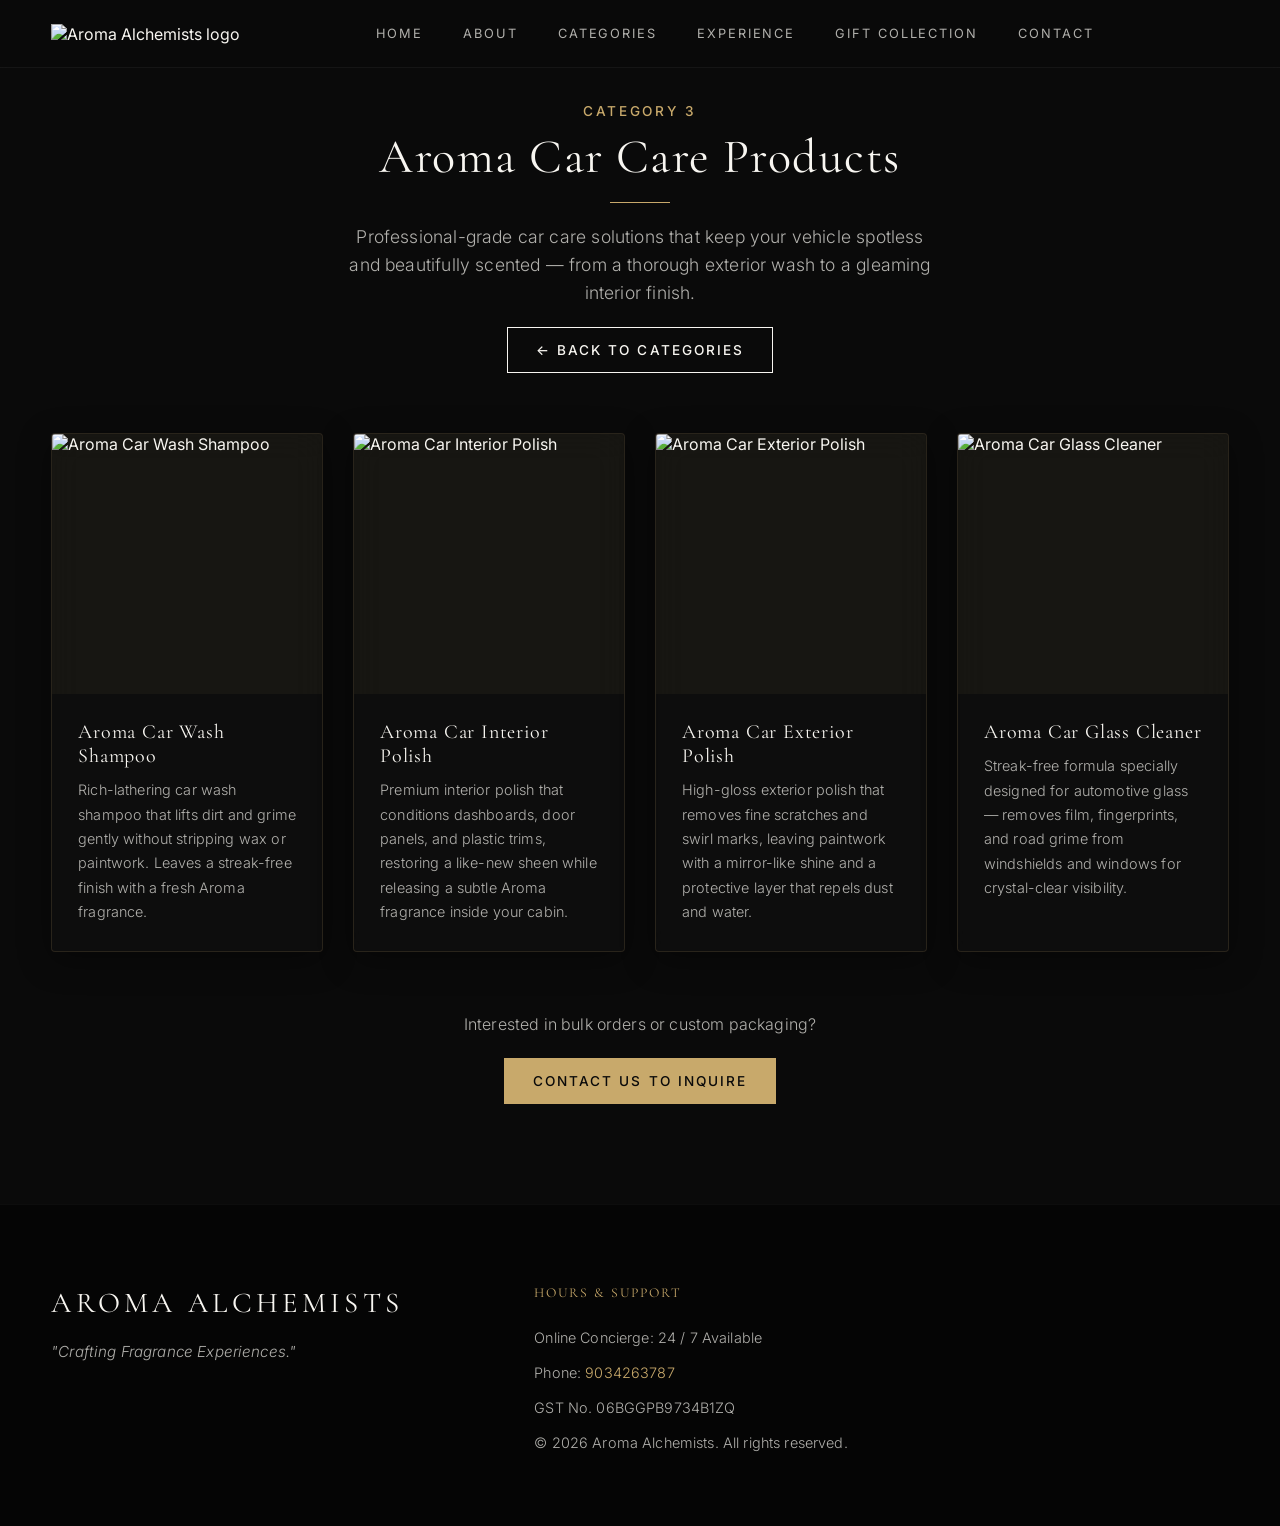
==== category-carcare.html @ 3f9ae521 "add products" ====
<!DOCTYPE html>
<html lang="en">
<head>
    <meta charset="UTF-8">
    <meta name="viewport" content="width=device-width, initial-scale=1.0">
    <meta name="description" content="Aroma Alchemists - Aroma Car Care Products. Professional car wash shampoo, interior and exterior polish, and glass cleaner.">
    <title>Aroma Car Care Products | Aroma Alchemists</title>
    <link rel="preconnect" href="https://fonts.googleapis.com">
    <link rel="preconnect" href="https://fonts.gstatic.com" crossorigin>
    <link href="https://fonts.googleapis.com/css2?family=Cormorant+Garamond:ital,wght@0,300;0,400;0,600;0,700;1,400&family=Inter:wght@200;300;400;500;600&display=swap" rel="stylesheet">
    <script src="https://unpkg.com/lucide@latest"></script>
    <link rel="stylesheet" href="style.css">
</head>
<body>
    <div id="scroll-progress-bar" class="scroll-progress-bar"></div>

    <header class="header" id="navbar">
        <div class="nav-container">
            <a href="index.html" class="logo" id="nav-logo">
                <img src="https://res.cloudinary.com/dqz8j3poq/image/upload/v1781003213/aroma_alchemists_logo_transparent_q96hoj.png" alt="Aroma Alchemists logo" class="logo-img">
            </a>
            <nav class="nav-links" id="nav-menu">
                <a href="index.html" class="nav-item">Home</a>
                <a href="index.html#about" class="nav-item">About</a>
                <a href="index.html#categories" class="nav-item">Categories</a>
                <a href="index.html#experience" class="nav-item">Experience</a>
                <a href="index.html#gifts" class="nav-item">Gift Collection</a>
                <a href="index.html#contact" class="nav-item">Contact</a>
            </nav>
            <div class="nav-actions">
                <button class="hamburger" id="hamburger-btn" aria-label="Toggle Menu">
                    <span class="bar"></span>
                    <span class="bar"></span>
                    <span class="bar"></span>
                </button>
            </div>
        </div>
    </header>

    <div class="mobile-menu" id="mobile-menu-overlay">
        <button class="mobile-menu-close" id="mobile-menu-close-btn">&times;</button>
        <nav class="mobile-nav-links">
            <a href="index.html" class="mobile-nav-item">Home</a>
            <a href="index.html#about" class="mobile-nav-item">About</a>
            <a href="index.html#categories" class="mobile-nav-item">Categories</a>
            <a href="index.html#experience" class="mobile-nav-item">Experience</a>
            <a href="index.html#gifts" class="mobile-nav-item">Gift Collection</a>
            <a href="index.html#contact" class="mobile-nav-item">Contact</a>
            <a href="index.html#contact" class="btn btn-gold mobile-inquire-btn">Inquire Now</a>
        </nav>
    </div>

    <main>
        <section class="product-details-section">
            <div class="section-container">
                <div class="center-header">
                    <span class="section-subtitle">CATEGORY 3</span>
                    <h2 class="section-title">Aroma Car Care Products</h2>
                    <div class="divider-gold center"></div>
                    <p class="center-desc">Professional-grade car care solutions that keep your vehicle spotless and beautifully scented — from a thorough exterior wash to a gleaming interior finish.</p>
                    <a href="index.html#categories" class="btn btn-white-outline" style="margin-top:20px;">&#8592; Back to Categories</a>
                </div>

                <div class="product-grid product-grid--four">

                    <!-- Aroma Car Wash Shampoo -->
                    <article class="product-card glass-card">
                        <div class="product-img-wrap">
                            <img src="assets/carwashshampoo.png" alt="Aroma Car Wash Shampoo" class="product-img">
                        </div>
                        <div class="product-card-body">
                            <h3>Aroma Car Wash Shampoo</h3>
                            <p>Rich-lathering car wash shampoo that lifts dirt and grime gently without stripping wax or paintwork. Leaves a streak-free finish with a fresh Aroma fragrance.</p>
                        </div>
                    </article>

                    <!-- Aroma Car Interior Polish -->
                    <article class="product-card glass-card">
                        <div class="product-img-wrap">
                            <img src="assets/carinteriorpolish.png" alt="Aroma Car Interior Polish" class="product-img">
                        </div>
                        <div class="product-card-body">
                            <h3>Aroma Car Interior Polish</h3>
                            <p>Premium interior polish that conditions dashboards, door panels, and plastic trims, restoring a like-new sheen while releasing a subtle Aroma fragrance inside your cabin.</p>
                        </div>
                    </article>

                    <!-- Aroma Car Exterior Polish -->
                    <article class="product-card glass-card">
                        <div class="product-img-wrap">
                            <img src="assets/carexteriorpolish.png" alt="Aroma Car Exterior Polish" class="product-img">
                        </div>
                        <div class="product-card-body">
                            <h3>Aroma Car Exterior Polish</h3>
                            <p>High-gloss exterior polish that removes fine scratches and swirl marks, leaving paintwork with a mirror-like shine and a protective layer that repels dust and water.</p>
                        </div>
                    </article>

                    <!-- Aroma Car Glass Cleaner -->
                    <article class="product-card glass-card">
                        <div class="product-img-wrap">
                            <img src="assets/carglasscleaner.png" alt="Aroma Car Glass Cleaner" class="product-img">
                        </div>
                        <div class="product-card-body">
                            <h3>Aroma Car Glass Cleaner</h3>
                            <p>Streak-free formula specially designed for automotive glass — removes film, fingerprints, and road grime from windshields and windows for crystal-clear visibility.</p>
                        </div>
                    </article>

                </div>

                <div style="text-align:center; margin-top:60px;">
                    <p style="color:var(--text-muted-light); margin-bottom:20px;">Interested in bulk orders or custom packaging?</p>
                    <a href="index.html#contact" class="btn btn-gold">Contact Us to Inquire</a>
                </div>
            </div>
        </section>
    </main>

    <footer class="footer">
        <div class="section-container footer-container">
            <div class="footer-brand-column">
                <a href="index.html" class="footer-logo">AROMA ALCHEMISTS</a>
                <p class="footer-tagline">"Crafting Fragrance Experiences."</p>
            </div>
            <div class="footer-info-column">
                <h4 class="footer-heading">Hours &amp; Support</h4>
                <p class="footer-info-text">Online Concierge: 24 / 7 Available</p>
                <p class="footer-info-text">Phone: <a href="tel:9034263787" class="footer-link">9034263787</a></p>
                <p class="footer-info-text">GST No. 06BGGPB9734B1ZQ</p>
                <p class="footer-info-text">&copy; 2026 Aroma Alchemists. All rights reserved.</p>
            </div>
        </div>
    </footer>

    <script src="https://cdnjs.cloudflare.com/ajax/libs/gsap/3.12.5/gsap.min.js"></script>
    <script src="https://cdnjs.cloudflare.com/ajax/libs/gsap/3.12.5/ScrollTrigger.min.js"></script>
    <script src="https://unpkg.com/@studio-freight/lenis@1.0.34/dist/lenis.min.js"></script>
    <script src="script.js"></script>
</body>
</html>
---- style.css ----
/* ==========================================================================
   Aroma Alchemists - Core Design System & Styling
   ========================================================================== */

/* Variables & Theme Tokens */
:root {
    /* Color Palette */
    --color-bg-dark: #0A0A0A;
    --color-bg-light: #F8F6F1;
    --color-gold: #C8A96B;
    --color-gold-hover: #E5C587;
    --color-beige: #EFE8DE;
    
    /* Text Colors */
    --text-light: #F8F6F1;
    --text-dark: #0A0A0A;
    --text-muted-light: rgba(248, 246, 241, 0.7);
    --text-muted-dark: rgba(10, 10, 10, 0.7);
    
    /* Glassmorphism Defaults */
    --glass-bg: rgba(18, 18, 18, 0.55);
    --glass-border: rgba(200, 169, 107, 0.15);
    --glass-blur: blur(16px);
    --glass-shadow: 0 8px 32px 0 rgba(0, 0, 0, 0.37);

    --glass-light-bg: rgba(255, 255, 255, 0.45);
    --glass-light-border: rgba(200, 169, 107, 0.2);
    --glass-light-blur: blur(12px);
    
    /* Fonts */
    --font-heading: 'Cormorant Garamond', serif;
    --font-body: 'Inter', sans-serif;
    
    /* Spacing & Transitions */
    --transition-smooth: all 0.5s cubic-bezier(0.25, 1, 0.5, 1);
    --transition-fast: all 0.3s ease;
    --max-width: 1280px;
}

/* Base Reset & Globals */
* {
    margin: 0;
    padding: 0;
    box-sizing: border-box;
}

html {
    scroll-behavior: auto; /* Managed by Lenis */
    overflow-x: hidden;
    background-color: var(--color-bg-dark);
    color: var(--text-light);
    font-family: var(--font-body);
    font-size: 16px;
    -webkit-font-smoothing: antialiased;
}

body {
    overflow-x: hidden;
    background-color: var(--color-bg-dark);
}

/* Typography */
h1, h2, h3, h4, h5, h6 {
    font-family: var(--font-heading);
    font-weight: 400;
    letter-spacing: 0.05em;
    line-height: 1.2;
}

p {
    font-family: var(--font-body);
    font-weight: 300;
    line-height: 1.6;
    letter-spacing: 0.01em;
}

a {
    color: inherit;
    text-decoration: none;
    transition: var(--transition-fast);
}

/* Custom Premium Scrollbar */
::-webkit-scrollbar {
    width: 6px;
}
::-webkit-scrollbar-track {
    background: var(--color-bg-dark);
}
::-webkit-scrollbar-thumb {
    background: var(--color-gold);
    border-radius: 3px;
}
::-webkit-scrollbar-thumb:hover {
    background: var(--color-gold-hover);
}

/* Scroll Progress Indicator */
.scroll-progress-bar {
    position: fixed;
    top: 0;
    left: 0;
    width: 0%;
    height: 3px;
    background: linear-gradient(to right, var(--color-gold), var(--color-gold-hover));
    z-index: 1000;
    transition: width 0.1s ease-out;
}

/* Layout Containers & Components */
.section-container {
    max-width: var(--max-width);
    margin: 0 auto;
    padding: 100px 4% 100px 4%;
    position: relative;
    z-index: 2;
}

.center-header {
    text-align: center;
    margin-bottom: 60px;
}

.center-desc {
    max-width: 600px;
    margin: 20px auto 0 auto;
    color: var(--text-muted-light);
    font-size: 1.1rem;
}

.divider-gold {
    width: 60px;
    height: 1px;
    background-color: var(--color-gold);
    margin: 15px 0;
}

.divider-gold.center {
    margin: 15px auto;
}

.section-subtitle {
    display: inline-block;
    font-size: 0.85rem;
    font-weight: 500;
    letter-spacing: 0.2em;
    color: var(--color-gold);
    margin-bottom: 10px;
    text-transform: uppercase;
}

.section-title {
    font-size: 3rem;
    letter-spacing: 0.03em;
}

@media (max-width: 768px) {
    .section-title {
        font-size: 2.2rem;
    }
    .section-container {
        padding: 60px 5% 60px 5%;
    }
}

/* Premium Buttons */
.btn {
    display: inline-flex;
    align-items: center;
    justify-content: center;
    padding: 14px 28px;
    font-size: 0.85rem;
    font-weight: 500;
    letter-spacing: 0.15em;
    text-transform: uppercase;
    border-radius: 0;
    transition: var(--transition-smooth);
    cursor: pointer;
    font-family: var(--font-body);
}

.btn-gold {
    background-color: var(--color-gold);
    color: var(--color-bg-dark);
    border: 1px solid var(--color-gold);
}

.btn-gold:hover {
    background-color: transparent;
    color: var(--color-gold);
    border-color: var(--color-gold);
    transform: translateY(-2px);
    box-shadow: 0 4px 15px rgba(200, 169, 107, 0.2);
}

.btn-gold-outline {
    background-color: transparent;
    color: var(--color-gold);
    border: 1px solid var(--color-gold);
}

.btn-gold-outline:hover {
    background-color: var(--color-gold);
    color: var(--color-bg-dark);
    transform: translateY(-2px);
    box-shadow: 0 4px 15px rgba(200, 169, 107, 0.2);
}

.btn-white-outline {
    background-color: transparent;
    color: var(--text-light);
    border: 1px solid var(--text-light);
}

.btn-white-outline:hover {
    background-color: var(--text-light);
    color: var(--color-bg-dark);
    transform: translateY(-2px);
}

.btn-full {
    width: 100%;
}

.btn-large {
    padding: 16px 36px;
    font-size: 0.9rem;
}

.btn-text-gold {
    display: inline-flex;
    align-items: center;
    color: var(--color-gold);
    font-size: 0.85rem;
    font-weight: 500;
    letter-spacing: 0.1em;
    text-transform: uppercase;
    gap: 8px;
}

.btn-text-gold:hover {
    color: var(--color-gold-hover);
}

.btn-text-gold:hover .arrow-icon {
    transform: translateX(5px);
}

.arrow-icon {
    width: 16px;
    height: 16px;
    transition: var(--transition-fast);
}

/* Glassmorphism Cards styling */
.glass-card {
    background: var(--glass-bg);
    border: 1px solid var(--glass-border);
    backdrop-filter: var(--glass-blur);
    -webkit-backdrop-filter: var(--glass-blur);
    box-shadow: var(--glass-shadow);
}

/* ==========================================================================
   Header & Navigation
   ========================================================================== */
.header {
    position: fixed;
    top: 0;
    left: 0;
    width: 100%;
    z-index: 100;
    transition: var(--transition-smooth);
    background: rgba(10, 10, 10, 0.3);
    backdrop-filter: blur(5px);
    -webkit-backdrop-filter: blur(5px);
    border-bottom: 1px solid rgba(255, 255, 255, 0.05);
}

.header.scrolled {
    background: rgba(10, 10, 10, 0.92);
    backdrop-filter: var(--glass-blur);
    -webkit-backdrop-filter: var(--glass-blur);
    border-bottom: 1px solid var(--glass-border);
    padding: 10px 0;
}

.nav-container {
    max-width: var(--max-width);
    margin: 0 auto;
    padding: 20px 4%;
    display: flex;
    justify-content: space-between;
    align-items: center;
}

.logo {
    display: inline-flex;
    align-items: center;
    text-decoration: none;
    position: relative;
}

.logo::after {
    display: none;
}

.logo-img {
    max-height: 80px;
    width: auto;
    display: block;
}

.nav-links {
    display: flex;
    gap: 40px;
    align-items: center;
}

.nav-item {
    font-size: 0.8rem;
    font-weight: 400;
    letter-spacing: 0.15em;
    text-transform: uppercase;
    color: var(--text-muted-light);
    position: relative;
    padding: 6px 0;
}

.nav-item:hover, .nav-item.active {
    color: var(--text-light);
}

.nav-item::after {
    content: '';
    position: absolute;
    bottom: 0;
    left: 0;
    width: 0;
    height: 1px;
    background-color: var(--color-gold);
    transition: var(--transition-fast);
}

.nav-item:hover::after, .nav-item.active::after {
    width: 100%;
}

.nav-actions {
    display: flex;
    align-items: center;
    gap: 20px;
}

/* Hamburger menu */
.hamburger {
    display: none;
    background: none;
    border: none;
    cursor: pointer;
    flex-direction: column;
    justify-content: space-between;
    width: 24px;
    height: 18px;
}

.hamburger .bar {
    width: 100%;
    height: 2px;
    background-color: var(--text-light);
    transition: var(--transition-fast);
}

@media (max-width: 992px) {
    .nav-links {
        display: none;
    }
    .hamburger {
        display: flex;
    }
    #nav-inquire-btn {
        display: none;
    }
}

/* Mobile drop-down Menu Overlay */
.mobile-menu {
    position: fixed;
    top: 0;
    right: -100%;
    width: 100%;
    height: 100vh;
    background-color: var(--color-bg-dark);
    z-index: 1000;
    display: flex;
    flex-direction: column;
    justify-content: center;
    align-items: center;
    transition: right 0.5s cubic-bezier(0.77, 0, 0.175, 1);
}

.mobile-menu.active {
    right: 0;
}

.mobile-menu-close {
    position: absolute;
    top: 30px;
    right: 4%;
    font-size: 3rem;
    background: none;
    border: none;
    color: var(--text-light);
    cursor: pointer;
}

.mobile-nav-links {
    display: flex;
    flex-direction: column;
    align-items: center;
    gap: 30px;
    text-align: center;
}

.mobile-nav-item {
    font-family: var(--font-heading);
    font-size: 2rem;
    letter-spacing: 0.1em;
    color: var(--text-muted-light);
}

.mobile-nav-item:hover {
    color: var(--color-gold);
}

.mobile-inquire-btn {
    margin-top: 20px;
}

/* ==========================================================================
   Hero Section
   ========================================================================== */
.hero-section {
    position: relative;
    width: 100%;
    min-height: 100vh;
    display: flex;
    align-items: center;
    padding: 120px 4% 80px 4%;
    overflow: hidden;
}

.hero-bg-wrapper {
    position: absolute;
    top: 0;
    left: 0;
    width: 100%;
    height: 100%;
    z-index: 1;
}

.hero-bg-image {
    width: 100%;
    height: 100%;
    object-fit: cover;
    transform: scale(1.12);
}

.hero-overlay {
    position: absolute;
    top: 0;
    left: 0;
    width: 100%;
    height: 100%;
    background: radial-gradient(circle at center, rgba(10, 10, 10, 0.4) 0%, rgba(10, 10, 10, 0.95) 90%),
                linear-gradient(to top, rgba(10, 10, 10, 1) 0%, rgba(10, 10, 10, 0) 100%);
    z-index: 2;
}

.aroma-particles {
    position: absolute;
    top: 0;
    left: 0;
    width: 100%;
    height: 100%;
    z-index: 3;
    pointer-events: none;
    opacity: 0.6;
}

.hero-content {
    position: relative;
    z-index: 5;
    max-width: var(--max-width);
    margin: 0 auto;
    width: 100%;
    display: grid;
    grid-template-columns: 1fr 0.95fr;
    gap: 40px;
    align-items: center;
}

@media (max-width: 992px) {
    .hero-content {
        grid-template-columns: 1fr;
        text-align: center;
        gap: 80px;
    }
}

.hero-text-wrap {
    max-width: 700px;
}

@media (max-width: 992px) {
    .hero-text-wrap {
        margin: 0 auto;
    }
}

.hero-subtitle {
    display: inline-block;
    color: var(--color-gold);
    font-size: 0.9rem;
    font-weight: 500;
    letter-spacing: 0.3em;
    margin-bottom: 20px;
}

.hero-title {
    font-size: 4.8rem;
    letter-spacing: 0.02em;
    line-height: 1.1;
    margin-bottom: 25px;
}

@media (max-width: 768px) {
    .hero-title {
        font-size: 3.2rem;
    }
}

.hero-desc {
    font-size: 1.25rem;
    color: var(--text-muted-light);
    margin-bottom: 40px;
    font-weight: 200;
}

.hero-buttons {
    display: flex;
    gap: 20px;
}

@media (max-width: 992px) {
    .hero-buttons {
        justify-content: center;
    }
}

@media (max-width: 480px) {
    .hero-buttons {
        flex-direction: column;
        gap: 15px;
    }
}

/* Showcase Floating Card */
.hero-showcase-container {
    display: flex;
    justify-content: center;
}

.showcase-card {
    width: 640px;
    padding: 8px;
    border-radius: 4px;
    position: relative;
    overflow: hidden;
    transform: none;
}

.showcase-card:hover {
    transform: none;
}

.showcase-card-border {
    position: absolute;
    top: 6px;
    left: 6px;
    right: 6px;
    bottom: 6px;
    border: 1px dashed rgba(200, 169, 107, 0.28);
    pointer-events: none;
}

.showcase-img-wrap {
    height: 520px;
    width: 100%;
    overflow: hidden;
    position: relative;
    margin-bottom: 6px;
}

.floating-showcase-img {
    width: 100%;
    height: 100%;
    object-fit: contain;
    transition: none;
    display: block;
    transform-origin: center center;
}

@media (max-width: 1200px) {
    .showcase-card {
        width: 520px;
    }
    .showcase-img-wrap {
        height: 420px;
    }
}

@media (max-width: 992px) {
    .showcase-card {
        width: 420px;
    }
    .showcase-img-wrap {
        height: 340px;
    }
}

.showcase-card:hover .floating-showcase-img {
    transform: none;
}

.showcase-meta {
    text-align: center;
}

.showcase-tag {
    font-size: 0.75rem;
    text-transform: uppercase;
    color: var(--color-gold);
    letter-spacing: 0.15em;
    display: block;
    margin-bottom: 6px;
}

.showcase-name {
    font-size: 1.4rem;
    margin-bottom: 5px;
}

.showcase-price {
    font-size: 0.85rem;
    color: var(--text-muted-light);
}

/* Particle styling */
.aroma-particle {
    position: absolute;
    background: radial-gradient(circle, rgba(200, 169, 107, 0.6) 0%, rgba(200, 169, 107, 0) 70%);
    border-radius: 50%;
    pointer-events: none;
}

/* ==========================================================================
   About Section
   ========================================================================== */
.about-section {
    background-color: var(--color-bg-dark);
}

.about-grid {
    display: grid;
    grid-template-columns: 1fr 1fr;
    gap: 80px;
    align-items: center;
}

@media (max-width: 992px) {
    .about-grid {
        grid-template-columns: 1fr;
        gap: 60px;
    }
}

.about-text-content {
    max-width: 580px;
}

.about-text-content .paragraph {
    font-size: 1.1rem;
    color: var(--text-muted-light);
    margin-bottom: 25px;
}

.about-stats {
    display: flex;
    justify-content: space-between;
    gap: 20px;
    margin-top: 45px;
    border-top: 1px solid rgba(255, 255, 255, 0.08);
    padding-top: 30px;
}

.stat-item {
    text-align: left;
}

.stat-num {
    font-family: var(--font-heading);
    font-size: 2.5rem;
    color: var(--color-gold);
    display: block;
    margin-bottom: 5px;
}

.stat-lbl {
    font-size: 0.75rem;
    text-transform: uppercase;
    letter-spacing: 0.1em;
    color: var(--text-muted-light);
}

.about-visuals {
    position: relative;
    display: flex;
    justify-content: center;
}

.visual-card-wrap {
    position: relative;
    width: 80%;
    max-width: 420px;
    aspect-ratio: 4/5;
}

.visual-card-bg {
    position: absolute;
    top: 20px;
    left: 20px;
    right: -20px;
    bottom: -20px;
    border: 1px solid var(--color-gold);
    z-index: 1;
}

.about-main-img {
    width: 100%;
    height: 100%;
    object-fit: cover;
    position: relative;
    z-index: 2;
    border-radius: 2px;
    box-shadow: 0 15px 35px rgba(0, 0, 0, 0.4);
}

.floating-badge {
    position: absolute;
    bottom: 40px;
    left: -40px;
    z-index: 3;
    padding: 18px 24px;
    display: flex;
    align-items: center;
    gap: 12px;
    font-size: 0.8rem;
    letter-spacing: 0.05em;
    text-transform: uppercase;
    font-weight: 500;
}

.gold-icon {
    color: var(--color-gold);
    width: 20px;
    height: 20px;
}

@media (max-width: 576px) {
    .visual-card-wrap {
        width: 90%;
        margin-right: 15px;
    }
    .floating-badge {
        left: -10px;
        bottom: 20px;
        padding: 12px 18px;
    }
}

/* ==========================================================================
   Categories Section
   ========================================================================== */
.categories-section {
    background-color: var(--color-bg-dark);
    /* Ensure categories sit above any overlays and are visible by default */
    position: relative;
    z-index: 3;
    padding-top: 40px;
}

.categories-grid {
    display: grid;
    grid-template-columns: repeat(3, 1fr);
    gap: 35px;
}

@media (max-width: 992px) {
    .categories-grid {
        grid-template-columns: repeat(2, 1fr);
    }
}

@media (max-width: 576px) {
    .categories-grid {
        grid-template-columns: 1fr;
    }
}

.category-card {
    border-radius: 4px;
    overflow: hidden;
    display: flex;
    flex-direction: column;
    transition: var(--transition-smooth);
    border: 1px solid rgba(255, 255, 255, 0.04);
    /* Force visible state in case JS animations haven't initialized */
    opacity: 1 !important;
    transform: none !important;
    visibility: visible !important;
    z-index: 5;
    /* Debug visuals: temporary border and lighter card background to ensure visibility */
    border: 1px solid rgba(200, 169, 107, 0.9) !important;
    background: rgba(30, 30, 30, 0.85) !important;
}

.category-card:hover {
    transform: translateY(-8px);
    border-color: var(--color-gold);
    box-shadow: 0 12px 40px rgba(0, 0, 0, 0.5);
}

.category-img-wrap {
    width: 100%;
    height: 380px;
    overflow: hidden;
    position: relative;
    background-color: rgba(0,0,0,0.2);
}

.category-img {
    width: 100%;
    height: 100%;
    object-fit: contain;
    transition: transform 1s cubic-bezier(0.25, 1, 0.5, 1);
}

.category-card:hover .category-img {
    transform: scale(1.08);
}

.category-info {
    padding: 30px;
    flex-grow: 1;
    display: flex;
    flex-direction: column;
}

.category-card-title {
    font-size: 1.6rem;
    margin-bottom: 12px;
}

.category-card-desc {
    font-size: 0.9rem;
    color: var(--text-muted-light);
    margin-bottom: 25px;
    flex-grow: 1;
    font-weight: 300;
}

/* ==========================================================================
   Why Choose Us Section
   ========================================================================== */
.why-choose-section {
    background: radial-gradient(circle at top, rgba(200, 169, 107, 0.05) 0%, rgba(10, 10, 10, 0) 70%),
                var(--color-bg-dark);
    /* Ensure this section sits above decorative overlays */
    position: relative;
    z-index: 4;
    padding-top: 40px;
}

.features-grid {
    display: grid;
    grid-template-columns: repeat(4, 1fr);
    gap: 30px;
}

@media (max-width: 992px) {
    .features-grid {
        grid-template-columns: repeat(2, 1fr);
    }
}

@media (max-width: 576px) {
    .features-grid {
        grid-template-columns: 1fr;
    }
}

.feature-card {
    padding: 40px 30px;
    border-radius: 4px;
    text-align: center;
    border: 1px solid rgba(255, 255, 255, 0.03);
    transition: var(--transition-smooth);
    /* Make feature cards slightly lighter so content is legible on dark backgrounds */
    background: rgba(28,28,28,0.85);
}

.feature-card:hover {
    border-color: var(--color-gold);
    transform: translateY(-5px);
}

.feature-icon-box {
    width: 60px;
    height: 60px;
    border-radius: 50%;
    background-color: rgba(200, 169, 107, 0.08);
    display: flex;
    align-items: center;
    justify-content: center;
    margin: 0 auto 25px auto;
    border: 1px solid rgba(200, 169, 107, 0.15);
}

.feature-icon-box .gold-icon {
    width: 26px;
    height: 26px;
}

.feature-title {
    font-size: 1.4rem;
    margin-bottom: 15px;
}

.feature-desc {
    font-size: 0.9rem;
    color: var(--text-muted-light);
}

/* ==========================================================================
   Luxury Experience Section
   ========================================================================== */
.experience-section {
    position: relative;
    width: 100%;
    min-height: 70vh;
    display: flex;
    align-items: center;
    justify-content: center;
    overflow: hidden;
    text-align: center;
}

.experience-bg-wrap {
    position: absolute;
    top: 0;
    left: 0;
    width: 100%;
    height: 100%;
    z-index: 1;
}

.experience-bg-img {
    width: 100%;
    height: 120%; /* Extra height for scroll parallax parallax */
    object-fit: cover;
    position: absolute;
    top: -10%;
    left: 0;
}

.experience-overlay {
    position: absolute;
    top: 0;
    left: 0;
    width: 100%;
    height: 100%;
    background: linear-gradient(rgba(10, 10, 10, 0.85), rgba(10, 10, 10, 0.85));
    z-index: 2;
}

.experience-inner {
    position: relative;
    z-index: 5;
    max-width: 800px;
    margin: 0 auto;
    padding: 120px 4%;
}

.experience-tagline {
    font-size: 0.85rem;
    font-weight: 500;
    letter-spacing: 0.30em;
    color: var(--color-gold);
    display: block;
    margin-bottom: 20px;
}

.experience-headline {
    font-family: var(--font-heading);
    font-size: 3.6rem;
    color: var(--text-light);
    margin-bottom: 25px;
}

@media (max-width: 768px) {
    .experience-headline {
        font-size: 2.4rem;
    }
}

.experience-text {
    font-size: 1.15rem;
    color: var(--text-muted-light);
    margin-bottom: 45px;
    font-weight: 200;
    line-height: 1.8;
}

/* ==========================================================================
   Aroma Gel Pocket Details Section
   ========================================================================== */
.gel-pocket-details-section {
    background-color: var(--color-bg-dark);
}

.gel-pocket-grid {
    display: grid;
    grid-template-columns: repeat(3, minmax(0, 1fr));
    gap: 30px;
    margin-top: 50px;
}

.gel-pocket-card {
    overflow: hidden;
    display: flex;
    flex-direction: column;
    transition: transform 0.3s ease, box-shadow 0.3s ease;
}

.gel-pocket-card:hover {
    transform: translateY(-5px);
    box-shadow: 0 25px 45px rgba(0, 0, 0, 0.2);
}

.gel-pocket-img {
    width: 100%;
    height: 260px;
    object-fit: cover;
}

.gel-pocket-card-body {
    padding: 26px;
}

.gel-pocket-card-body h3 {
    font-size: 1.2rem;
    margin-bottom: 14px;
}

.gel-pocket-card-body p {
    color: var(--text-muted-light);
    line-height: 1.7;
    margin-bottom: 18px;
}

.gel-pocket-specs {
    list-style: none;
    padding: 0;
    margin: 0;
    display: grid;
    gap: 10px;
}

.gel-pocket-specs li {
    position: relative;
    padding-left: 24px;
    color: var(--text-light);
    font-size: 0.95rem;
}

.gel-pocket-specs li::before {
    content: '•';
    position: absolute;
    left: 0;
    color: var(--color-gold);
}

@media (max-width: 1024px) {
    .gel-pocket-grid {
        grid-template-columns: repeat(2, minmax(0, 1fr));
    }
}

@media (max-width: 768px) {
    .gel-pocket-grid {
        grid-template-columns: 1fr;
    }
}

/* ==========================================================================
   Product Category Detail Pages
   ========================================================================== */
.product-details-section {
    background-color: var(--color-bg-dark);
}

.product-grid {
    display: grid;
    grid-template-columns: repeat(3, minmax(0, 1fr));
    gap: 30px;
    margin-top: 50px;
}

.product-grid--four {
    grid-template-columns: repeat(4, minmax(0, 1fr));
}

@media (max-width: 1200px) {
    .product-grid--four {
        grid-template-columns: repeat(2, minmax(0, 1fr));
    }
}

@media (max-width: 1024px) {
    .product-grid {
        grid-template-columns: repeat(2, minmax(0, 1fr));
    }
}

@media (max-width: 768px) {
    .product-grid,
    .product-grid--four {
        grid-template-columns: 1fr;
    }
}

.product-card {
    overflow: hidden;
    display: flex;
    flex-direction: column;
    border-radius: 4px;
    transition: transform 0.3s ease, box-shadow 0.3s ease;
}

.product-card:hover {
    transform: translateY(-6px);
    box-shadow: 0 25px 45px rgba(0, 0, 0, 0.25);
}

.product-img-wrap {
    width: 100%;
    height: 260px;
    background-color: rgba(200, 169, 107, 0.05);
    display: flex;
    align-items: center;
    justify-content: center;
    overflow: hidden;
}

.product-img {
    width: 100%;
    height: 100%;
    object-fit: contain;
    transition: transform 0.5s ease;
}

.product-card:hover .product-img {
    transform: scale(1.06);
}

.product-card-body {
    padding: 26px;
    flex-grow: 1;
    display: flex;
    flex-direction: column;
    gap: 10px;
}

.product-card-body h3 {
    font-family: var(--font-heading);
    font-size: 1.25rem;
    font-weight: 400;
    letter-spacing: 0.04em;
    color: var(--text-light);
}

.product-card-body p {
    color: var(--text-muted-light);
    font-size: 0.9rem;
    line-height: 1.7;
    font-weight: 300;
}

/* ==========================================================================
   Gift Showcase Section
   ========================================================================== */
.gift-section {
    background-color: var(--color-bg-dark);
}

.gift-grid {
    display: grid;
    grid-template-columns: 1.1fr 0.9fr;
    gap: 80px;
    align-items: center;
}

@media (max-width: 992px) {
    .gift-grid {
        grid-template-columns: 1fr;
        gap: 60px;
    }
}

.gift-visuals {
    display: flex;
    justify-content: center;
}

.gift-img-box {
    position: relative;
    width: 100%;
    max-width: 720px;
}

.gift-main-img {
    width: 100%;
    height: auto;
    object-fit: contain;
    border-radius: 4px;
    box-shadow: 0 20px 40px rgba(0, 0, 0, 0.45);
}

.gift-float-card {
    position: absolute;
    bottom: -30px;
    right: -30px;
    width: 240px;
    padding: 20px;
    border-radius: 4px;
    z-index: 3;
}

.gold-text {
    color: var(--color-gold);
    letter-spacing: 0.1em;
    display: block;
    margin-bottom: 8px;
}

.gift-float-card p {
    font-size: 0.8rem;
    font-style: italic;
    color: var(--text-muted-light);
}

@media (max-width: 576px) {
    .gift-img-box {
        width: 95%;
    }
    .gift-float-card {
        right: 0;
        bottom: -20px;
        width: 200px;
    }
}

.gift-text-content {
    max-width: 550px;
}

.gift-text-content .paragraph {
    font-size: 1.1rem;
    color: var(--text-muted-light);
    margin-bottom: 30px;
}

.gift-benefits {
    list-style: none;
    margin-bottom: 40px;
}

.gift-benefits li {
    display: flex;
    align-items: center;
    gap: 12px;
    font-size: 0.95rem;
    margin-bottom: 12px;
    color: var(--text-muted-light);
    font-weight: 300;
}

.gift-benefits li .gold-icon {
    width: 18px;
    height: 18px;
    flex-shrink: 0;
}

/* ==========================================================================
   Testimonials Section
   ========================================================================== */
.testimonials-section {
    background-color: var(--color-bg-dark);
}

.testimonials-slider-container {
    max-width: 750px;
    margin: 0 auto;
    position: relative;
    overflow: hidden;
    padding: 20px 0;
}

.testimonials-track {
    display: flex;
    transition: transform 0.6s cubic-bezier(0.25, 1, 0.5, 1);
    width: 300%; /* Three cards */
}

.testimonial-card {
    width: 33.333%;
    flex-shrink: 0;
    padding: 50px 40px;
    text-align: center;
    border-radius: 4px;
    transition: opacity 0.5s ease;
    opacity: 0.3;
}

.testimonial-card.active {
    opacity: 1;
}

.rating-stars {
    color: var(--color-gold);
    font-size: 1.2rem;
    margin-bottom: 25px;
    letter-spacing: 2px;
}

.testimonial-text {
    font-family: var(--font-heading);
    font-size: 1.8rem;
    line-height: 1.5;
    font-style: italic;
    color: var(--text-light);
    margin-bottom: 30px;
}

.testimonial-author {
    font-family: var(--font-body);
    font-size: 0.8rem;
    font-weight: 400;
    letter-spacing: 0.15em;
    text-transform: uppercase;
    color: var(--color-gold);
}

@media (max-width: 768px) {
    .testimonial-text {
        font-size: 1.4rem;
    }
    .testimonial-card {
        padding: 30px 20px;
    }
}

.slider-controls {
    display: flex;
    justify-content: center;
    align-items: center;
    margin-top: 40px;
    gap: 30px;
}

.slide-btn {
    background: none;
    border: 1px solid rgba(255, 255, 255, 0.1);
    color: var(--text-light);
    width: 40px;
    height: 40px;
    display: flex;
    align-items: center;
    justify-content: center;
    cursor: pointer;
    border-radius: 50%;
    transition: var(--transition-fast);
}

.slide-btn:hover {
    border-color: var(--color-gold);
    color: var(--color-gold);
}

.slider-dots {
    display: flex;
    gap: 10px;
}

.dot {
    width: 6px;
    height: 6px;
    border-radius: 50%;
    background-color: rgba(255, 255, 255, 0.2);
    cursor: pointer;
    transition: var(--transition-fast);
}

.dot.active {
    background-color: var(--color-gold);
    transform: scale(1.3);
}

/* ==========================================================================
   Contact Section
   ========================================================================== */
.contact-section {
    background-color: var(--color-bg-dark);
}

.contact-grid {
    display: grid;
    grid-template-columns: 0.9fr 1.1fr;
    gap: 80px;
    align-items: center;
}

@media (max-width: 992px) {
    .contact-grid {
        grid-template-columns: 1fr;
        gap: 60px;
    }
}

.contact-details {
    max-width: 500px;
}

.contact-details .paragraph {
    font-size: 1.1rem;
    color: var(--text-muted-light);
    margin-bottom: 40px;
}

.contact-methods {
    display: flex;
    flex-direction: column;
    gap: 30px;
    margin-bottom: 45px;
}

.method-item {
    display: flex;
    align-items: center;
    gap: 20px;
}

.method-icon-box {
    width: 50px;
    height: 50px;
    border-radius: 50%;
    border: 1px solid rgba(250, 250, 250, 0.05);
    background-color: rgba(255, 255, 255, 0.02);
    display: flex;
    align-items: center;
    justify-content: center;
}

.method-meta {
    display: flex;
    flex-direction: column;
}

.method-label {
    font-size: 0.75rem;
    text-transform: uppercase;
    letter-spacing: 0.1em;
    color: var(--text-muted-light);
    margin-bottom: 4px;
}

.method-link {
    font-size: 1.1rem;
    font-weight: 300;
}

.method-link:hover {
    color: var(--color-gold);
}

.quick-ctas {
    display: grid;
    grid-template-columns: 1fr 1fr;
    gap: 15px;
}

@media (max-width: 480px) {
    .quick-ctas {
        grid-template-columns: 1fr;
    }
}

.cta-card {
    padding: 15px;
    border: 1px solid rgba(255, 255, 255, 0.08);
    display: flex;
    align-items: center;
    justify-content: center;
    gap: 10px;
    font-size: 0.85rem;
    font-weight: 500;
    text-transform: uppercase;
    letter-spacing: 0.05em;
    transition: var(--transition-fast);
}

.cta-card svg {
    width: 18px;
    height: 18px;
}

.wa-cta {
    background-color: rgba(37, 211, 102, 0.08);
    border-color: rgba(37, 211, 102, 0.2);
    color: #25D366;
}

.wa-cta:hover {
    background-color: #25D366;
    color: #000;
    border-color: #25D366;
}

.mail-cta {
    background-color: rgba(200, 169, 107, 0.08);
    border-color: rgba(200, 169, 107, 0.2);
    color: var(--color-gold);
}

.mail-cta:hover {
    background-color: var(--color-gold);
    color: var(--color-bg-dark);
    border-color: var(--color-gold);
}

/* Glass Contact Form */
.contact-form {
    padding: 45px;
    border-radius: 4px;
}

.form-title {
    font-size: 2rem;
    margin-bottom: 8px;
}

.form-subtitle {
    font-size: 0.9rem;
    color: var(--text-muted-light);
    margin-bottom: 30px;
}

.form-group {
    margin-bottom: 20px;
    display: flex;
    flex-direction: column;
}

.form-group-row {
    display: grid;
    grid-template-columns: 1fr 1fr;
    gap: 20px;
}

@media (max-width: 576px) {
    .form-group-row {
        grid-template-columns: 1fr;
        gap: 0;
    }
}

.form-label {
    font-size: 0.75rem;
    text-transform: uppercase;
    letter-spacing: 0.1em;
    color: var(--color-gold);
    margin-bottom: 8px;
    font-weight: 400;
}

.form-input, .form-textarea {
    background-color: rgba(255, 255, 255, 0.03);
    border: 1px solid rgba(255, 255, 255, 0.08);
    padding: 14px;
    color: var(--text-light);
    font-family: var(--font-body);
    font-size: 0.9rem;
    transition: var(--transition-fast);
    outline: none;
}

.form-input:focus, .form-textarea:focus {
    border-color: var(--color-gold);
    background-color: rgba(255, 255, 255, 0.06);
    box-shadow: 0 0 10px rgba(200, 169, 107, 0.1);
}

.form-textarea {
    resize: none;
    height: 120px;
}

.btn-icon {
    width: 16px;
    height: 16px;
    margin-left: 10px;
}

@media (max-width: 576px) {
    .contact-form {
        padding: 30px 20px;
    }
}

/* ==========================================================================
   Footer Section
   ========================================================================== */
.footer {
    background-color: #050505;
    border-top: 1px solid rgba(255, 255, 255, 0.03);
    padding: 80px 0 60px 0;
}

.footer-container {
    display: grid;
    grid-template-columns: 1.2fr 0.9fr 0.9fr;
    gap: 60px;
    padding: 0 4%;
}

@media (max-width: 768px) {
    .footer-container {
        grid-template-columns: 1fr;
        gap: 40px;
    }
}

.footer-logo {
    font-family: var(--font-heading);
    font-size: 1.8rem;
    letter-spacing: 0.15em;
    color: var(--text-light);
    display: inline-block;
    margin-bottom: 20px;
}

.footer-tagline {
    font-size: 0.95rem;
    font-style: italic;
    color: var(--text-muted-light);
    margin-bottom: 25px;
}

.footer-gst {
    margin-top: 20px;
}

.gst-badge {
    max-width: 160px;
    height: auto;
    display: block;
}

.footer-heading {
    font-size: 0.85rem;
    text-transform: uppercase;
    letter-spacing: 0.15em;
    color: var(--color-gold);
    margin-bottom: 25px;
}

.footer-links-list {
    list-style: none;
    display: flex;
    flex-direction: column;
    gap: 12px;
}

.footer-links-list a {
    font-size: 0.9rem;
    color: var(--text-muted-light);
}

.footer-links-list a:hover {
    color: var(--text-light);
    padding-left: 5px;
}

.footer-info-text {
    font-size: 0.9rem;
    color: var(--text-muted-light);
    margin-bottom: 12px;
    line-height: 1.6;
}

.footer-link {
    color: var(--color-gold);
    text-decoration: none;
    transition: var(--transition-fast);
}

.footer-link:hover {
    color: var(--color-gold-hover);
    text-decoration: underline;
}

/* ==========================================================================
   Toast Notification
   ========================================================================== */
.toast {
    position: fixed;
    bottom: 30px;
    right: -400px;
    z-index: 1001;
    background: var(--glass-bg);
    border: 1px solid var(--color-gold);
    backdrop-filter: var(--glass-blur);
    -webkit-backdrop-filter: var(--glass-blur);
    padding: 16px 24px;
    border-radius: 4px;
    box-shadow: 0 10px 30px rgba(0, 0, 0, 0.5);
    transition: right 0.5s cubic-bezier(0.175, 0.885, 0.32, 1.275);
}

.toast.show {
    right: 30px;
}

.toast-content {
    display: flex;
    align-items: center;
    gap: 15px;
}

.toast-icon {
    color: var(--color-gold);
    width: 28px;
    height: 28px;
}

.toast-message h4 {
    font-size: 0.95rem;
    margin-bottom: 3px;
    font-weight: 500;
}

.toast-message p {
    font-size: 0.8rem;
    color: var(--text-muted-light);
}

/* ==========================================================================
   GSAP Animation Hooks (Initial States)
   ========================================================================== */
.fade-up {
    opacity: 0;
    transform: translateY(30px);
}
.fade-up-delay-1 { opacity: 0; transform: translateY(30px); }
.fade-up-delay-2 { opacity: 0; transform: translateY(30px); }
.fade-up-delay-3 { opacity: 0; transform: translateY(30px); }
.fade-up-delay-4 { opacity: 0; transform: translateY(30px); }

/* Animation-Timeline feature query (Progressive enhancement for scroll effects) */
@supports ((animation-timeline: scroll()) and (animation-range: 0% 100%)) {
    /* We handle this natively if GSAP fails, but GSAP handles cross-browser better */
}

/* Media accessibility fallback */
@media (prefers-reduced-motion: reduce) {
    .fade-up, .fade-up-delay-1, .fade-up-delay-2, .fade-up-delay-3, .fade-up-delay-4 {
        opacity: 1 !important;
        transform: none !important;
    }
    .showcase-card {
        transform: none !important;
    }
    .hero-bg-image {
        transform: none !important;
    }
}
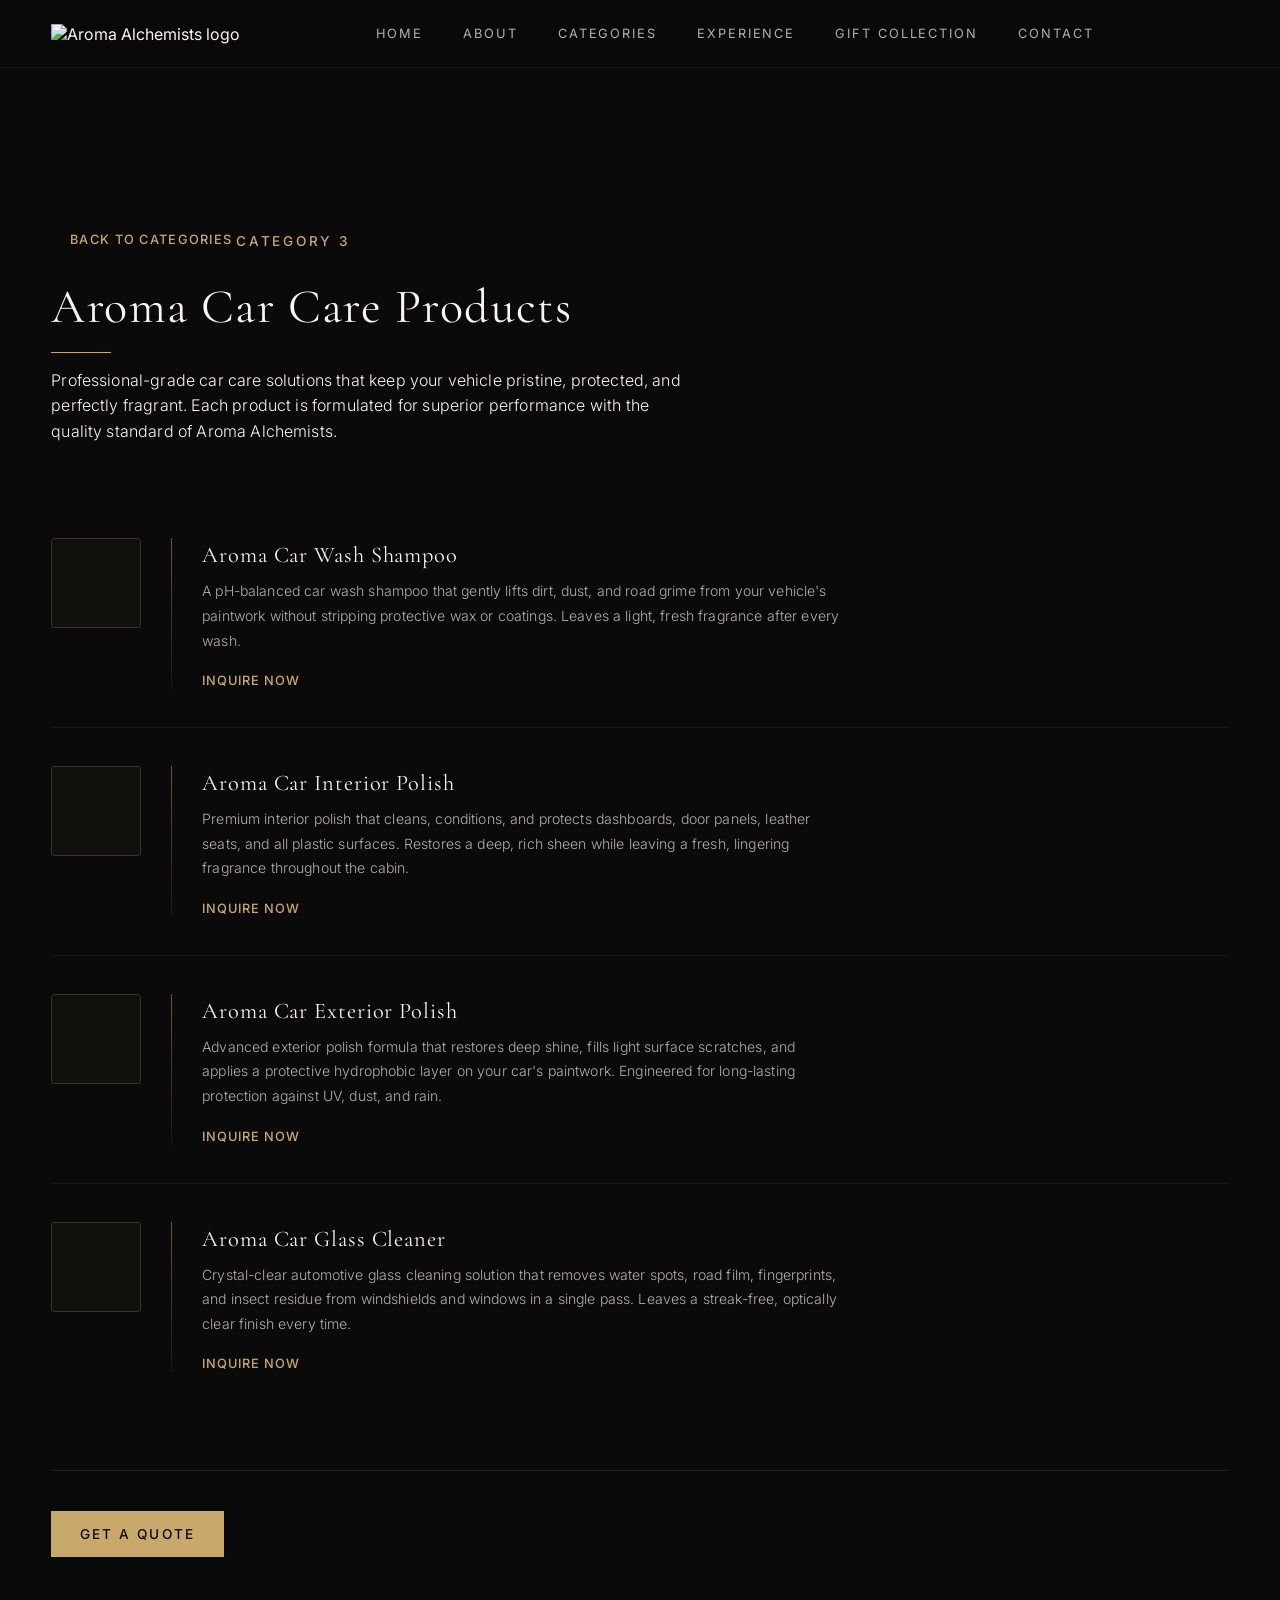
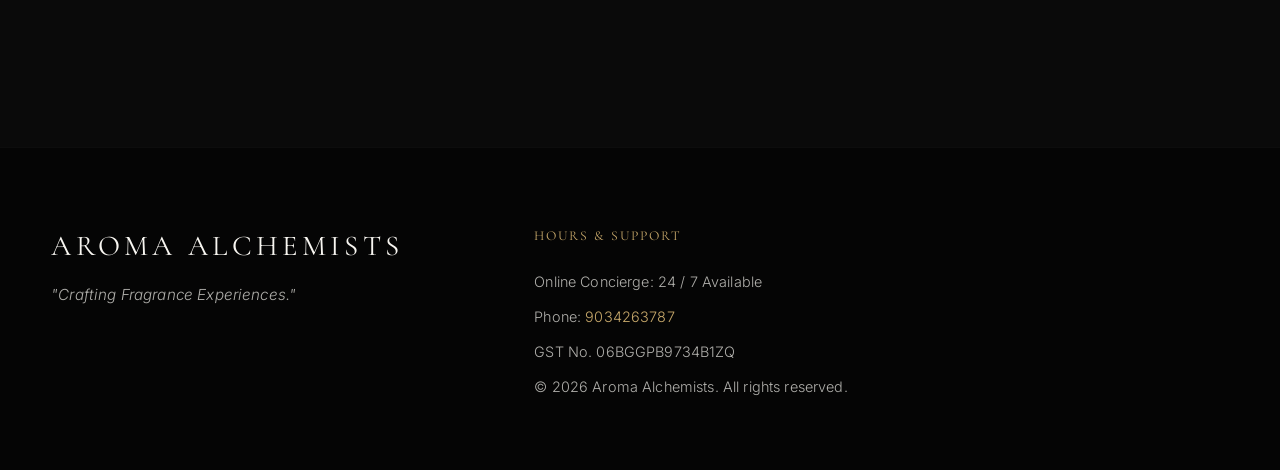
==== commit 7a419ae1: "add products 1" ====
--- a/category-carcare.html
+++ b/category-carcare.html
@@ -51,67 +51,70 @@
     </div>
 
     <main>
-        <section class="product-details-section">
+        <section class="product-list-section">
             <div class="section-container">
-                <div class="center-header">
+                <div class="product-list-header">
+                    <a href="index.html#categories" class="product-list-back">
+                        <i data-lucide="arrow-left"></i> Back to Categories
+                    </a>
                     <span class="section-subtitle">CATEGORY 3</span>
                     <h2 class="section-title">Aroma Car Care Products</h2>
-                    <div class="divider-gold center"></div>
-                    <p class="center-desc">Professional-grade car care solutions that keep your vehicle spotless and beautifully scented — from a thorough exterior wash to a gleaming interior finish.</p>
-                    <a href="index.html#categories" class="btn btn-white-outline" style="margin-top:20px;">&#8592; Back to Categories</a>
+                    <div class="divider-gold"></div>
+                    <p class="paragraph" style="max-width:640px;">Professional-grade car care solutions that keep your vehicle pristine, protected, and perfectly fragrant. Each product is formulated for superior performance with the quality standard of Aroma Alchemists.</p>
                 </div>
 
-                <div class="product-grid product-grid--four">
+                <div>
+                    <div class="product-item">
+                        <div class="product-icon-box">
+                            <i data-lucide="droplets" class="gold-icon"></i>
+                        </div>
+                        <div class="product-item-divider"></div>
+                        <div class="product-item-body">
+                            <h3 class="product-item-title">Aroma Car Wash Shampoo</h3>
+                            <p class="product-item-desc">A pH-balanced car wash shampoo that gently lifts dirt, dust, and road grime from your vehicle's paintwork without stripping protective wax or coatings. Leaves a light, fresh fragrance after every wash.</p>
+                            <a href="https://wa.me/919034263787?text=Hello%20Aroma%20Alchemists%2C%20I%20would%20like%20to%20inquire%20about%20Aroma%20Car%20Wash%20Shampoo." target="_blank" rel="noopener noreferrer" class="product-read-more">Inquire Now <i data-lucide="arrow-right"></i></a>
+                        </div>
+                    </div>
 
-                    <!-- Aroma Car Wash Shampoo -->
-                    <article class="product-card glass-card">
-                        <div class="product-img-wrap">
-                            <img src="assets/carwashshampoo.png" alt="Aroma Car Wash Shampoo" class="product-img">
+                    <div class="product-item">
+                        <div class="product-icon-box">
+                            <i data-lucide="sparkles" class="gold-icon"></i>
                         </div>
-                        <div class="product-card-body">
-                            <h3>Aroma Car Wash Shampoo</h3>
-                            <p>Rich-lathering car wash shampoo that lifts dirt and grime gently without stripping wax or paintwork. Leaves a streak-free finish with a fresh Aroma fragrance.</p>
+                        <div class="product-item-divider"></div>
+                        <div class="product-item-body">
+                            <h3 class="product-item-title">Aroma Car Interior Polish</h3>
+                            <p class="product-item-desc">Premium interior polish that cleans, conditions, and protects dashboards, door panels, leather seats, and all plastic surfaces. Restores a deep, rich sheen while leaving a fresh, lingering fragrance throughout the cabin.</p>
+                            <a href="https://wa.me/919034263787?text=Hello%20Aroma%20Alchemists%2C%20I%20would%20like%20to%20inquire%20about%20Aroma%20Car%20Interior%20Polish." target="_blank" rel="noopener noreferrer" class="product-read-more">Inquire Now <i data-lucide="arrow-right"></i></a>
                         </div>
-                    </article>
+                    </div>
 
-                    <!-- Aroma Car Interior Polish -->
-                    <article class="product-card glass-card">
-                        <div class="product-img-wrap">
-                            <img src="assets/carinteriorpolish.png" alt="Aroma Car Interior Polish" class="product-img">
+                    <div class="product-item">
+                        <div class="product-icon-box">
+                            <i data-lucide="shield" class="gold-icon"></i>
                         </div>
-                        <div class="product-card-body">
-                            <h3>Aroma Car Interior Polish</h3>
-                            <p>Premium interior polish that conditions dashboards, door panels, and plastic trims, restoring a like-new sheen while releasing a subtle Aroma fragrance inside your cabin.</p>
+                        <div class="product-item-divider"></div>
+                        <div class="product-item-body">
+                            <h3 class="product-item-title">Aroma Car Exterior Polish</h3>
+                            <p class="product-item-desc">Advanced exterior polish formula that restores deep shine, fills light surface scratches, and applies a protective hydrophobic layer on your car's paintwork. Engineered for long-lasting protection against UV, dust, and rain.</p>
+                            <a href="https://wa.me/919034263787?text=Hello%20Aroma%20Alchemists%2C%20I%20would%20like%20to%20inquire%20about%20Aroma%20Car%20Exterior%20Polish." target="_blank" rel="noopener noreferrer" class="product-read-more">Inquire Now <i data-lucide="arrow-right"></i></a>
                         </div>
-                    </article>
+                    </div>
 
-                    <!-- Aroma Car Exterior Polish -->
-                    <article class="product-card glass-card">
-                        <div class="product-img-wrap">
-                            <img src="assets/carexteriorpolish.png" alt="Aroma Car Exterior Polish" class="product-img">
+                    <div class="product-item">
+                        <div class="product-icon-box">
+                            <i data-lucide="scan-eye" class="gold-icon"></i>
                         </div>
-                        <div class="product-card-body">
-                            <h3>Aroma Car Exterior Polish</h3>
-                            <p>High-gloss exterior polish that removes fine scratches and swirl marks, leaving paintwork with a mirror-like shine and a protective layer that repels dust and water.</p>
+                        <div class="product-item-divider"></div>
+                        <div class="product-item-body">
+                            <h3 class="product-item-title">Aroma Car Glass Cleaner</h3>
+                            <p class="product-item-desc">Crystal-clear automotive glass cleaning solution that removes water spots, road film, fingerprints, and insect residue from windshields and windows in a single pass. Leaves a streak-free, optically clear finish every time.</p>
+                            <a href="https://wa.me/919034263787?text=Hello%20Aroma%20Alchemists%2C%20I%20would%20like%20to%20inquire%20about%20Aroma%20Car%20Glass%20Cleaner." target="_blank" rel="noopener noreferrer" class="product-read-more">Inquire Now <i data-lucide="arrow-right"></i></a>
                         </div>
-                    </article>
-
-                    <!-- Aroma Car Glass Cleaner -->
-                    <article class="product-card glass-card">
-                        <div class="product-img-wrap">
-                            <img src="assets/carglasscleaner.png" alt="Aroma Car Glass Cleaner" class="product-img">
-                        </div>
-                        <div class="product-card-body">
-                            <h3>Aroma Car Glass Cleaner</h3>
-                            <p>Streak-free formula specially designed for automotive glass — removes film, fingerprints, and road grime from windshields and windows for crystal-clear visibility.</p>
-                        </div>
-                    </article>
-
+                    </div>
                 </div>
 
-                <div style="text-align:center; margin-top:60px;">
-                    <p style="color:var(--text-muted-light); margin-bottom:20px;">Interested in bulk orders or custom packaging?</p>
-                    <a href="index.html#contact" class="btn btn-gold">Contact Us to Inquire</a>
+                <div style="margin-top:60px; padding-top:40px; border-top: 1px solid rgba(200,169,107,0.15);">
+                    <a href="index.html#contact" class="btn btn-gold">Get a Quote</a>
                 </div>
             </div>
         </section>
--- a/style.css
+++ b/style.css
@@ -572,7 +572,7 @@
 }
 
 .showcase-card {
-    width: 640px;
+    width: 760px;
     padding: 8px;
     border-radius: 4px;
     position: relative;
@@ -595,7 +595,7 @@
 }
 
 .showcase-img-wrap {
-    height: 520px;
+    height: 640px;
     width: 100%;
     overflow: hidden;
     position: relative;
@@ -605,7 +605,8 @@
 .floating-showcase-img {
     width: 100%;
     height: 100%;
-    object-fit: contain;
+    object-fit: cover;
+    object-position: center top;
     transition: none;
     display: block;
     transform-origin: center center;
@@ -613,19 +614,19 @@
 
 @media (max-width: 1200px) {
     .showcase-card {
-        width: 520px;
+        width: 580px;
     }
     .showcase-img-wrap {
-        height: 420px;
+        height: 520px;
     }
 }
 
 @media (max-width: 992px) {
     .showcase-card {
-        width: 420px;
+        width: 460px;
     }
     .showcase-img-wrap {
-        height: 340px;
+        height: 400px;
     }
 }
 
@@ -878,6 +879,291 @@
     margin-bottom: 25px;
     flex-grow: 1;
     font-weight: 300;
+}
+
+/* ==========================================================================
+   Category Hero Cards (3-up with image + icon + bullets)
+   ========================================================================== */
+.cat-hero-grid {
+    display: grid;
+    grid-template-columns: repeat(3, 1fr);
+    gap: 32px;
+}
+
+@media (max-width: 992px) {
+    .cat-hero-grid {
+        grid-template-columns: 1fr;
+        max-width: 520px;
+        margin: 0 auto;
+    }
+}
+
+.cat-hero-card {
+    border-radius: 6px;
+    overflow: hidden;
+    display: flex;
+    flex-direction: column;
+    transition: var(--transition-smooth);
+    border: 1px solid rgba(200, 169, 107, 0.2) !important;
+    background: rgba(18, 18, 18, 0.85) !important;
+}
+
+.cat-hero-card:hover {
+    transform: translateY(-8px);
+    border-color: var(--color-gold) !important;
+    box-shadow: 0 20px 56px rgba(0, 0, 0, 0.55);
+}
+
+.cat-hero-img-wrap {
+    width: 100%;
+    height: 300px;
+    overflow: hidden;
+    background: rgba(10, 10, 10, 0.6);
+}
+
+.cat-hero-img {
+    width: 100%;
+    height: 100%;
+    object-fit: contain;
+    padding: 20px;
+    transition: transform 1s cubic-bezier(0.25, 1, 0.5, 1);
+}
+
+.cat-hero-img--cover {
+    object-fit: cover;
+    object-position: center;
+    padding: 0;
+}
+
+.cat-hero-card:hover .cat-hero-img {
+    transform: scale(1.05);
+}
+
+.cat-hero-body {
+    padding: 28px 28px 32px;
+    flex-grow: 1;
+    display: flex;
+    flex-direction: column;
+    border-top: 1px solid rgba(200, 169, 107, 0.12);
+}
+
+.cat-icon-ring {
+    width: 52px;
+    height: 52px;
+    border-radius: 50%;
+    border: 1px solid rgba(200, 169, 107, 0.35);
+    background: rgba(200, 169, 107, 0.07);
+    display: flex;
+    align-items: center;
+    justify-content: center;
+    margin-bottom: 16px;
+}
+
+.cat-icon-ring .gold-icon {
+    width: 22px;
+    height: 22px;
+}
+
+.cat-hero-title {
+    font-size: 1.45rem;
+    margin-bottom: 10px;
+    color: var(--text-light);
+}
+
+.cat-hero-desc {
+    font-size: 0.87rem;
+    color: var(--text-muted-light);
+    font-weight: 300;
+    line-height: 1.65;
+    margin-bottom: 20px;
+}
+
+.cat-product-bullets {
+    list-style: none;
+    padding: 0;
+    margin: 0 0 26px;
+    flex-grow: 1;
+}
+
+.cat-product-bullets li {
+    font-size: 0.84rem;
+    color: rgba(248, 246, 241, 0.6);
+    padding: 6px 0;
+    border-bottom: 1px solid rgba(255, 255, 255, 0.05);
+    display: flex;
+    align-items: center;
+    gap: 9px;
+}
+
+.cat-product-bullets li::before {
+    content: '';
+    width: 5px;
+    height: 5px;
+    border-radius: 50%;
+    background: var(--color-gold);
+    flex-shrink: 0;
+    opacity: 0.8;
+}
+
+.cat-view-btn {
+    display: inline-flex;
+    align-items: center;
+    gap: 6px;
+    color: var(--color-gold);
+    font-size: 0.82rem;
+    font-weight: 500;
+    letter-spacing: 0.1em;
+    text-transform: uppercase;
+    transition: var(--transition-fast);
+    align-self: flex-start;
+}
+
+.cat-view-btn:hover {
+    color: var(--color-gold-hover);
+    gap: 10px;
+}
+
+.cat-view-btn .arrow-icon {
+    width: 14px;
+    height: 14px;
+}
+
+/* ==========================================================================
+   Product List Page (category detail pages)
+   ========================================================================== */
+.product-list-section {
+    padding: 130px 0 90px;
+    background: var(--color-bg-dark);
+    min-height: 100vh;
+}
+
+.product-list-header {
+    margin-bottom: 56px;
+}
+
+.product-list-back {
+    display: inline-flex;
+    align-items: center;
+    gap: 6px;
+    color: var(--color-gold);
+    font-size: 0.8rem;
+    font-weight: 500;
+    letter-spacing: 0.1em;
+    text-transform: uppercase;
+    margin-bottom: 32px;
+    transition: var(--transition-fast);
+}
+
+.product-list-back:hover {
+    color: var(--color-gold-hover);
+    gap: 10px;
+}
+
+.product-list-back i {
+    width: 13px;
+    height: 13px;
+}
+
+.product-item {
+    display: flex;
+    align-items: flex-start;
+    padding: 38px 0;
+    border-bottom: 1px solid rgba(255, 255, 255, 0.06);
+}
+
+.product-item:last-child {
+    border-bottom: none;
+}
+
+.product-item:hover .product-icon-box {
+    border-color: rgba(200, 169, 107, 0.6);
+    background: rgba(200, 169, 107, 0.12);
+}
+
+.product-icon-box {
+    width: 90px;
+    height: 90px;
+    flex-shrink: 0;
+    display: flex;
+    align-items: center;
+    justify-content: center;
+    border: 1px solid rgba(200, 169, 107, 0.22);
+    border-radius: 4px;
+    background: rgba(200, 169, 107, 0.04);
+    transition: var(--transition-fast);
+}
+
+.product-icon-box .gold-icon {
+    width: 34px;
+    height: 34px;
+}
+
+.product-item-divider {
+    width: 1px;
+    min-height: 90px;
+    align-self: stretch;
+    background: linear-gradient(to bottom, rgba(200, 169, 107, 0.5), rgba(200, 169, 107, 0.08));
+    margin: 0 30px;
+    flex-shrink: 0;
+}
+
+.product-item-body {
+    flex-grow: 1;
+    padding-top: 4px;
+}
+
+.product-item-title {
+    font-family: var(--font-heading);
+    font-size: 1.4rem;
+    font-weight: 400;
+    color: var(--text-light);
+    margin-bottom: 10px;
+    letter-spacing: 0.04em;
+}
+
+.product-item-desc {
+    font-size: 0.88rem;
+    color: var(--text-muted-light);
+    font-weight: 300;
+    line-height: 1.75;
+    margin-bottom: 16px;
+    max-width: 640px;
+}
+
+.product-read-more {
+    display: inline-flex;
+    align-items: center;
+    gap: 5px;
+    color: var(--color-gold);
+    font-size: 0.8rem;
+    font-weight: 500;
+    letter-spacing: 0.08em;
+    text-transform: uppercase;
+    transition: var(--transition-fast);
+}
+
+.product-read-more:hover {
+    color: var(--color-gold-hover);
+    gap: 9px;
+}
+
+.product-read-more i {
+    width: 13px;
+    height: 13px;
+}
+
+@media (max-width: 600px) {
+    .product-item {
+        flex-wrap: wrap;
+        gap: 16px;
+    }
+    .product-item-divider {
+        display: none;
+    }
+    .product-icon-box {
+        width: 64px;
+        height: 64px;
+    }
 }
 
 /* ==========================================================================
